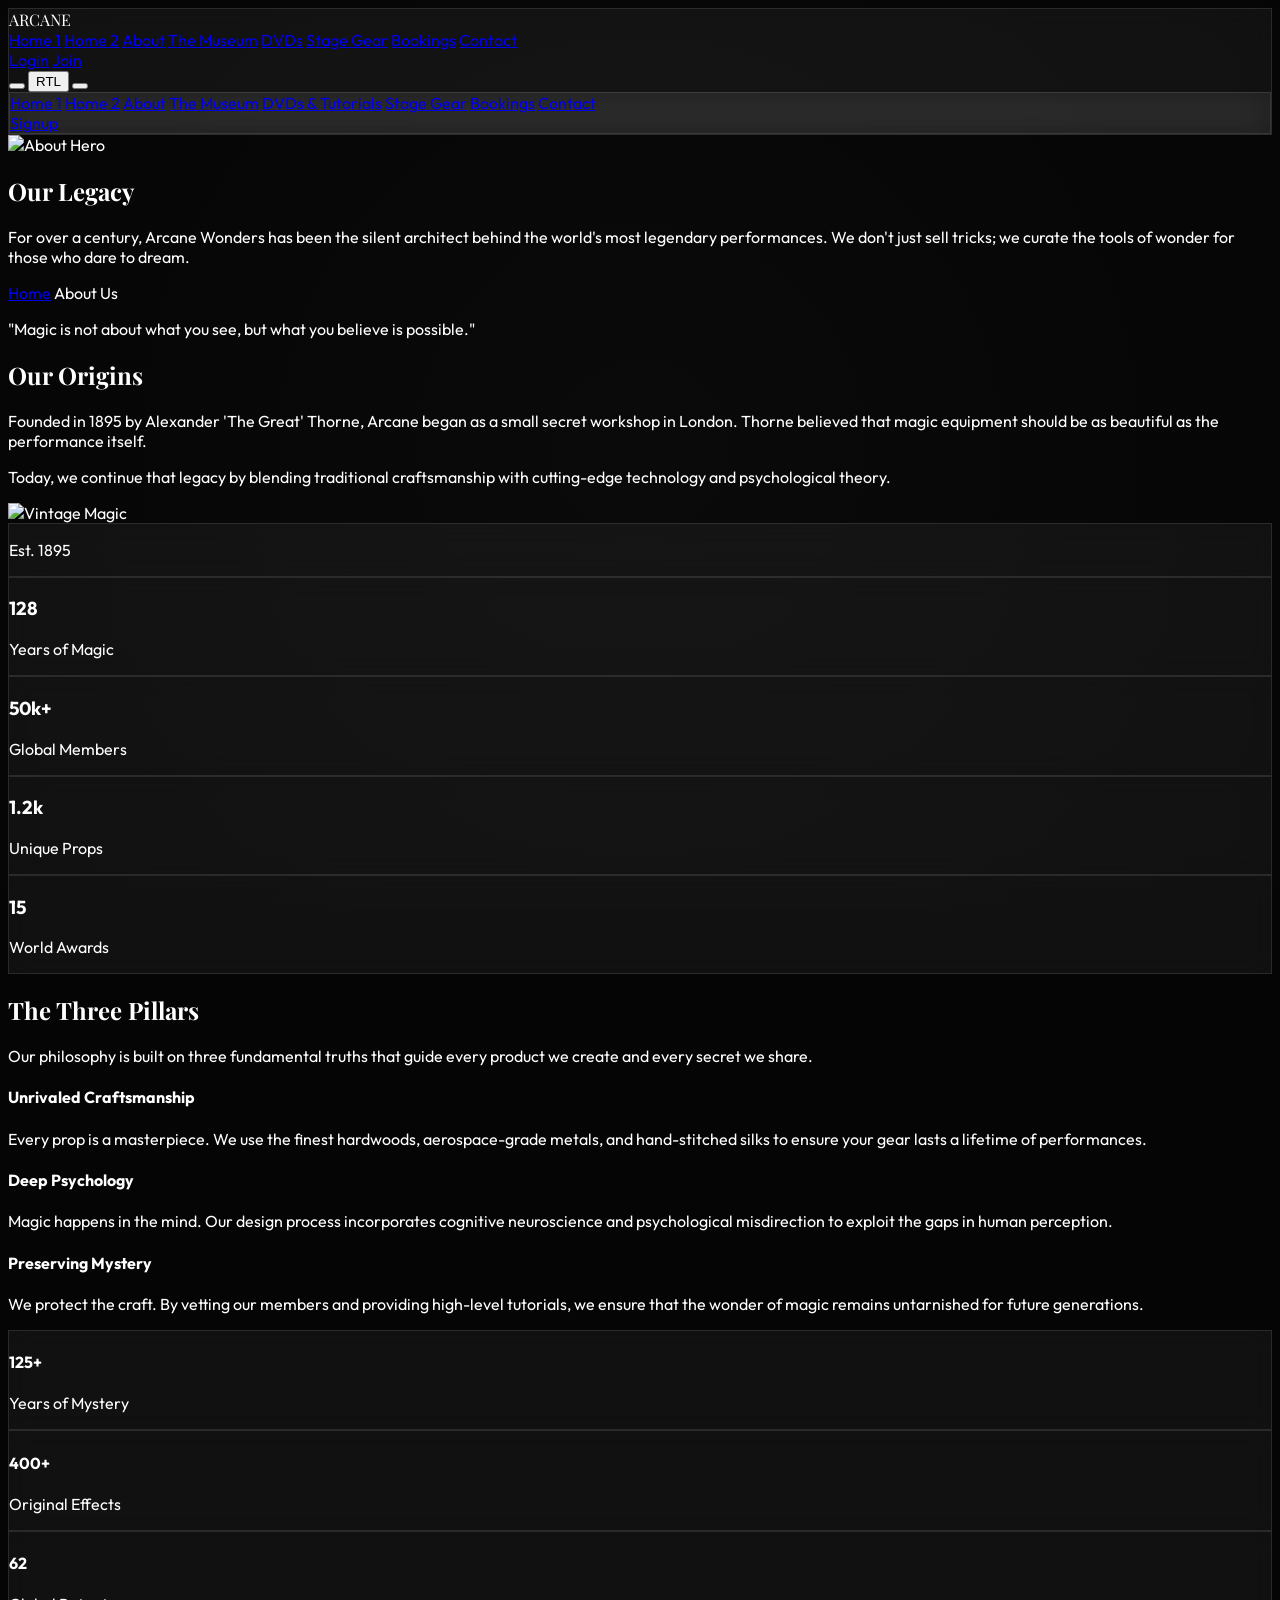
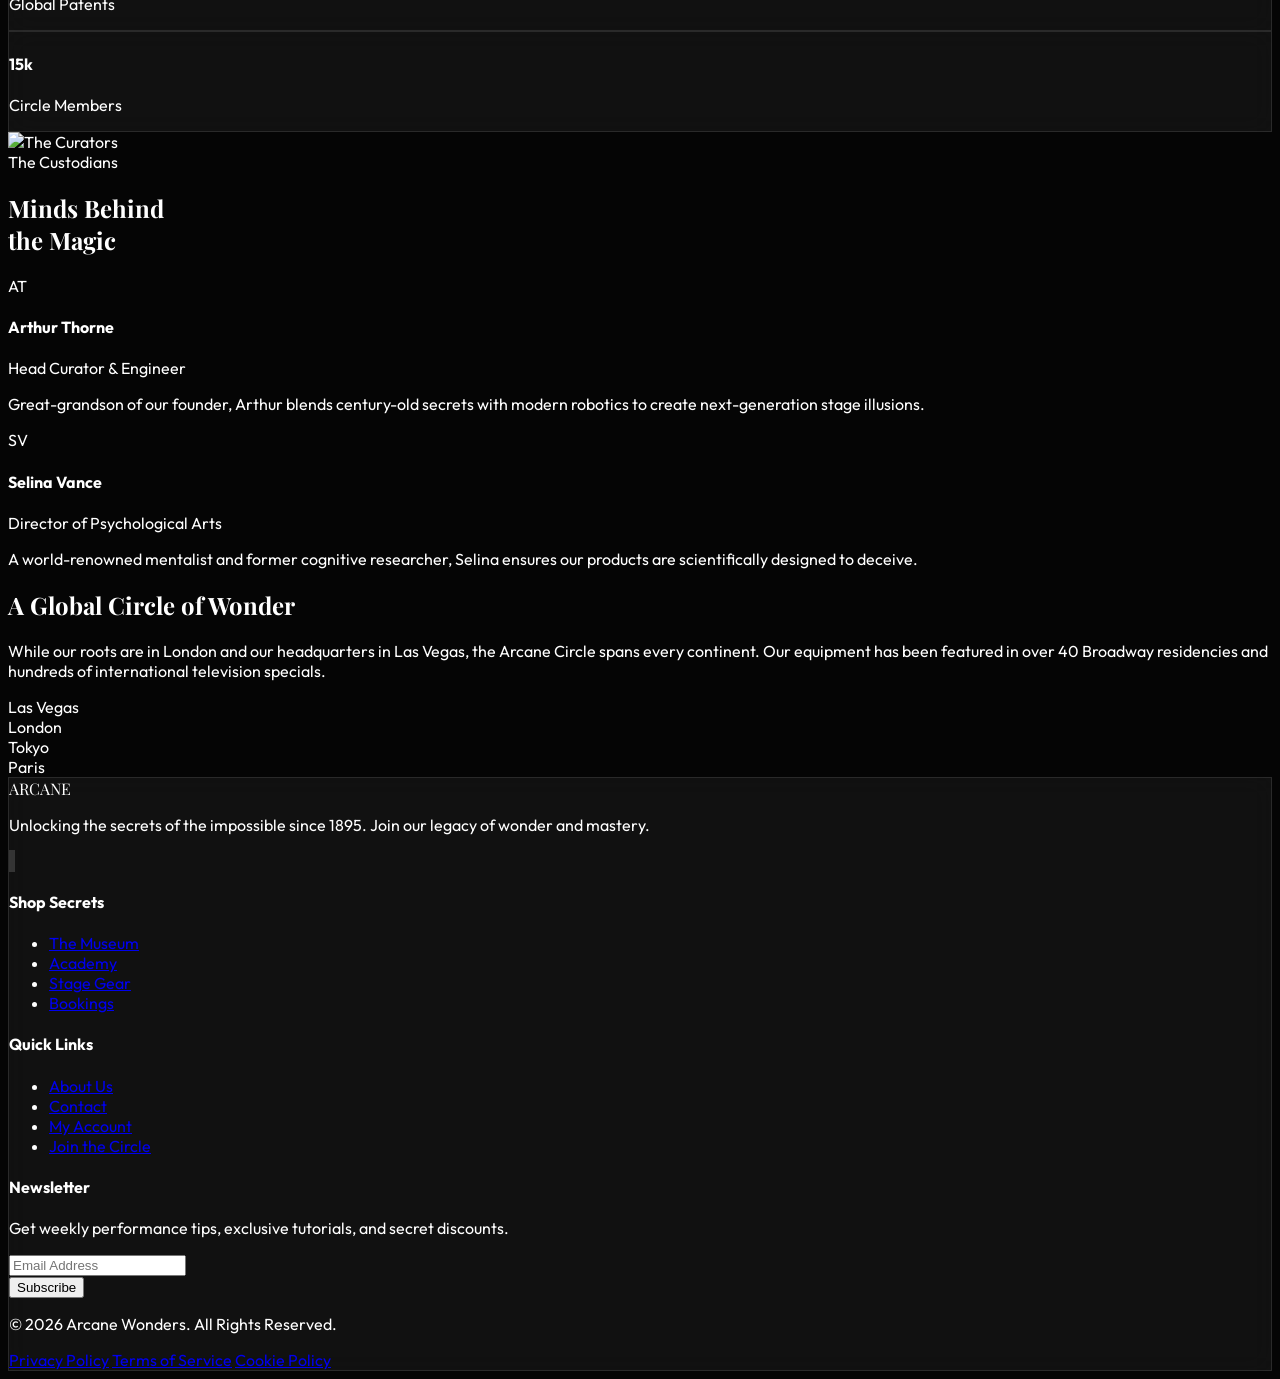
==== about.html @ d1f5a524 "first commit" ====
<!DOCTYPE html>
<html lang="en" dir="ltr" data-theme="dark">

<head>
    <meta charset="UTF-8">
    <meta name="viewport" content="width=device-width, initial-scale=1.0">
    <title>About | Arcane</title>
    <script src="https://cdn.tailwindcss.com"></script>
    <script>
        tailwind.config = {
            darkMode: 'class',
            theme: {
                extend: {
                    colors: {
                        neonPurple: '#bc13fe',
                        electricBlue: '#00d2ff',
                        mysticPink: '#f626af',
                        gold: '#ffd700',
                        deepBlack: '#050505',
                    }
                }
            }
        }
    </script>
    <link href="https://cdn.jsdelivr.net/npm/remixicon@3.5.0/fonts/remixicon.css" rel="stylesheet">
    <link rel="stylesheet" href="assets/css/style.css">
    <link rel="icon" type="image/png" href="favicon.png">
</head>

<body class="bg-deepBlack">
    <div class="magic-bg"></div>

    <!-- Navbar -->
    <nav class="fixed top-0 w-full z-[100] glass border-b border-white/10">
        <div class="max-w-7xl mx-auto px-4 sm:px-6 lg:px-8">
            <div class="flex justify-between h-20 items-center">
                <!-- Logo -->
                <div class="flex-shrink-0 flex items-center gap-2">
                    <i class="ri-magic-line text-3xl text-neonPurple neon-text-purple"></i>
                    <span
                        class="text-2xl font-magic font-bold tracking-wider bg-gradient-to-r from-neonPurple to-electricBlue bg-clip-text text-transparent">ARCANE</span>
                </div>

                <!-- Desktop Menu -->
                <div class="hidden lg:flex items-center space-x-6">
                    <a href="index.html" class="text-sm font-medium hover:text-neonPurple transition-colors">Home 1</a>
                    <a href="home2.html" class="text-sm font-medium hover:text-neonPurple transition-colors">Home 2</a>
                    <a href="about.html" class="text-sm font-medium text-neonPurple transition-colors">About</a>
                    <a href="museum.html" class="text-sm font-medium hover:text-neonPurple transition-colors">The
                        Museum</a>
                    <a href="dvds.html" class="text-sm font-medium hover:text-neonPurple transition-colors">DVDs</a>
                    <a href="stage-supplies.html"
                        class="text-sm font-medium hover:text-neonPurple transition-colors">Stage Gear</a>
                    <a href="booking.html"
                        class="text-sm font-medium hover:text-neonPurple transition-colors ">Bookings</a>
                    <a href="contact.html"
                        class="text-sm font-medium hover:text-neonPurple transition-colors">Contact</a>
                </div>

                <!-- Utilities -->
                <div class="flex items-center gap-3">
                    <div class="hidden sm:flex items-center gap-3 mr-2">
                        <a href="login.html"
                            class="text-sm font-medium hover:text-neonPurple transition-colors">Login</a>
                        <a href="signup.html"
                            class="px-4 py-2 bg-white/5 border border-white/10 rounded-lg text-sm font-bold hover:bg-neonPurple/20 hover:border-neonPurple transition-all">Join</a>
                    </div>
                    <button id="theme-toggle" class="p-2 hover:bg-white/10 rounded-full transition-all"
                        title="Toggle Theme">
                        <i class="ri-sun-line text-xl"></i>
                    </button>
                    <button id="rtl-toggle"
                        class="px-3 py-1 border border-white/20 rounded-lg text-xs font-bold hover:border-neonPurple transition-all"
                        title="Switch Direction">
                        RTL
                    </button>
                    <button id="menu-btn" class="lg:hidden p-2 hover:bg-white/10 rounded-full">
                        <i class="ri-menu-line text-2xl"></i>
                    </button>
                </div>
            </div>
        </div>

        <!-- Mobile Menu -->
        <div id="mobile-menu"
            class="hidden lg:hidden flex-col glass border-t border-white/10 p-6 space-y-4 absolute w-full top-20 animate-fade-in bg-deepBlack/95 backdrop-blur-xl">
            <a href="index.html"
                class="text-lg font-medium hover:text-neonPurple transition-colors border-b border-white/5 pb-2">Home
                1</a>
            <a href="home2.html"
                class="text-lg font-medium hover:text-neonPurple transition-colors border-b border-white/5 pb-2">Home
                2</a>
            <a href="about.html" class="text-lg font-medium text-neonPurple border-b border-white/5 pb-2">About</a>
            <a href="museum.html"
                class="text-lg font-medium hover:text-neonPurple transition-colors border-b border-white/5 pb-2">The
                Museum</a>
            <a href="dvds.html"
                class="text-lg font-medium hover:text-neonPurple transition-colors border-b border-white/5 pb-2">DVDs &
                Tutorials</a>
            <a href="stage-supplies.html"
                class="text-lg font-medium hover:text-neonPurple transition-colors border-b border-white/5 pb-2">Stage
                Gear</a>
            <a href="booking.html" class="text-lg font-medium text-gold border-b border-white/5 pb-2">Bookings</a>
            <a href="contact.html"
                class="text-lg font-medium hover:text-neonPurple transition-colors border-b border-white/5 pb-2">Contact</a>
            <div class="pt-4">
                <a href="signup.html" class="block w-full py-3 text-center bg-neonPurple rounded-xl font-bold text-sm">Signup</a>
            </div>
        </div>
    </nav>

    <!-- Banner Hero -->
    <section class="relative h-[40vh] min-h-[300px] flex items-center overflow-hidden mt-20">
        <div class="absolute inset-0 z-0">
            <img src="https://images.unsplash.com/photo-1543857182-68106299b6b2?auto=format&fit=crop&q=80&w=2000"
                class="w-full h-full object-cover" alt="About Hero">
            <div class="absolute inset-0 bg-deepBlack/60 backdrop-blur-[2px]"></div>
            <div class="absolute inset-0 bg-gradient-to-t from-deepBlack via-transparent to-transparent"></div>
        </div>
        <div class="max-w-7xl mx-auto px-4 w-full relative z-10 text-center">
            <div class="reveal">

                <h1 class="text-5xl md:text-8xl font-magic font-bold mb-8">Our <span
                        class="text-neonPurple italic">Legacy</span></h1>
                <p class="text-xl text-white/50 max-w-2xl mx-auto leading-relaxed mb-10">
                    For over a century, Arcane Wonders has been the silent architect behind the world's most legendary
                    performances. We don't just sell tricks; we curate the tools of wonder for those who dare to dream.
                </p>
                <div
                    class="flex items-center justify-center gap-2 text-white/30 text-xs font-bold uppercase tracking-widest">
                    <a href="index.html" class="hover:text-neonPurple transition-colors">Home</a>
                    <i class="ri-arrow-right-s-line"></i>
                    <span class="text-white/60">About Us</span>
                </div>
            </div>
        </div>
    </section>

    <section class="py-24 px-4">
        <div class="max-w-5xl mx-auto">
            <div class="text-center mb-20 reveal">
                <p class="text-xl text-white/60 leading-relaxed italic">"Magic is not about what you see, but what you
                    believe is possible."</p>
            </div>

            <div class="grid md:grid-cols-2 gap-16 items-center mb-32">
                <div>
                    <h2 class="text-2xl font-magic font-bold mb-6">Our Origins</h2>
                    <p class="text-white/60 mb-6 leading-relaxed">Founded in 1895 by Alexander 'The Great' Thorne,
                        Arcane began as a small secret workshop in London. Thorne believed that magic equipment should
                        be as beautiful as the performance itself.</p>
                    <p class="text-white/60 leading-relaxed">Today, we continue that legacy by blending traditional
                        craftsmanship with cutting-edge technology and psychological theory.</p>
                </div>
                <div class="relative">
                    <img src="https://images.pexels.com/photos/5916129/pexels-photo-5916129.jpeg"
                        class="rounded-3xl border border-white/10 grayscale hover:grayscale-0 transition-all duration-700"
                        alt="Vintage Magic">
                    <div class="absolute -bottom-6 -right-6 glass p-4 rounded-xl border border-gold/30">
                        <p class="text-xs font-bold text-gold uppercase tracking-widest">Est. 1895</p>
                    </div>
                </div>
            </div>

            <!-- Stats -->
            <div class="grid grid-cols-2 md:grid-cols-4 gap-8">
                <div class="glass p-8 rounded-3xl text-center border border-white/10">
                    <h3 class="text-4xl font-bold text-neonPurple mb-2">128</h3>
                    <p class="text-xs text-white/50 uppercase font-bold tracking-widest">Years of Magic</p>
                </div>
                <div class="glass p-8 rounded-3xl text-center border border-white/10">
                    <h3 class="text-4xl font-bold text-electricBlue mb-2">50k+</h3>
                    <p class="text-xs text-white/50 uppercase font-bold tracking-widest">Global Members</p>
                </div>
                <div class="glass p-8 rounded-3xl text-center border border-white/10">
                    <h3 class="text-4xl font-bold text-mysticPink mb-2">1.2k</h3>
                    <p class="text-xs text-white/50 uppercase font-bold tracking-widest">Unique Props</p>
                </div>
                <div class="glass p-8 rounded-3xl text-center border border-white/10">
                    <h3 class="text-4xl font-bold text-gold mb-2">15</h3>
                    <p class="text-xs text-white/50 uppercase font-bold tracking-widest">World Awards</p>
                </div>
            </div>
        </div>
    </section>

    <!-- Footer -->
    <!-- The Pillars of Arcane -->
    <div class="mt-40 mb-40 reveal">
        <div class="text-center mb-20">
            <h2 class="text-3xl md:text-5xl font-magic font-bold mb-6">The Three <span
                    class="text-gold italic">Pillars</span></h2>
            <p class="text-white/40 max-w-2xl mx-auto">Our philosophy is built on three fundamental truths that guide
                every product we create and every secret we share.</p>
        </div>
        <div class="grid md:grid-cols-3 gap-12">
            <div class="text-center group">
                <div
                    class="w-20 h-20 bg-neonPurple/10 rounded-full flex items-center justify-center mx-auto mb-8 border border-neonPurple/20 group-hover:scale-110 transition-transform">
                    <i class="ri-hammer-line text-4xl text-neonPurple"></i>
                </div>
                <h4 class="text-xl font-bold mb-4">Unrivaled Craftsmanship</h4>
                <p class="text-sm text-white/50 leading-relaxed">Every prop is a masterpiece. We use the finest
                    hardwoods, aerospace-grade metals, and hand-stitched silks to ensure your gear lasts a lifetime of
                    performances.</p>
            </div>
            <div class="text-center group">
                <div
                    class="w-20 h-20 bg-electricBlue/10 rounded-full flex items-center justify-center mx-auto mb-8 border border-electricBlue/20 group-hover:scale-110 transition-transform">
                    <i class="ri-brain-line text-4xl text-electricBlue"></i>
                </div>
                <h4 class="text-xl font-bold mb-4">Deep Psychology</h4>
                <p class="text-sm text-white/50 leading-relaxed">Magic happens in the mind. Our design process
                    incorporates cognitive neuroscience and psychological misdirection to exploit the gaps in human
                    perception.</p>
            </div>
            <div class="text-center group">
                <div
                    class="w-20 h-20 bg-mysticPink/10 rounded-full flex items-center justify-center mx-auto mb-8 border border-mysticPink/20 group-hover:scale-110 transition-transform">
                    <i class="ri-eye-off-line text-4xl text-mysticPink"></i>
                </div>
                <h4 class="text-xl font-bold mb-4">Preserving Mystery</h4>
                <p class="text-sm text-white/50 leading-relaxed">We protect the craft. By vetting our members and providing high-level tutorials, we ensure that the wonder of magic remains untarnished for future generations.</p>
            </div>
        </div>
    </div>
    <div class="grid grid-cols-2 md:grid-cols-4 gap-8 mb-40">
                <div class="glass p-10 rounded-[2.5rem] text-center border border-white/10 hover:border-neonPurple/30 transition-all reveal">
                    <h4 class="text-4xl font-bold text-neonPurple mb-2 italic">125+</h4>
                    <p class="text-xs text-white/30 uppercase font-bold tracking-widest">Years of Mystery</p>
                </div>
                <div class="glass p-10 rounded-[2.5rem] text-center border border-white/10 hover:border-electricBlue/30 transition-all reveal delay-100">
                    <h4 class="text-4xl font-bold text-electricBlue mb-2 italic">400+</h4>
                    <p class="text-xs text-white/30 uppercase font-bold tracking-widest">Original Effects</p>
                </div>
                <div class="glass p-10 rounded-[2.5rem] text-center border border-white/10 hover:border-mysticPink/30 transition-all reveal delay-200">
                    <h4 class="text-4xl font-bold text-mysticPink mb-2 italic">62</h4>
                    <p class="text-xs text-white/30 uppercase font-bold tracking-widest">Global Patents</p>
                </div>
                <div class="glass p-10 rounded-[2.5rem] text-center border border-white/10 hover:border-gold/30 transition-all reveal delay-300">
                    <h4 class="text-4xl font-bold text-gold mb-2 italic">15k</h4>
                    <p class="text-xs text-white/30 uppercase font-bold tracking-widest">Circle Members</p>
                </div>
            </div>

            <!-- Meet the Curators -->
            <div class="mb-40 reveal">
                <div class="grid lg:grid-cols-2 gap-24 items-center">
                    <div class="relative group p-6 lg:p-12">
                        <div class="absolute -inset-4 bg-gradient-to-br from-neonPurple/20 to-electricBlue/20 rounded-[5rem] blur-[80px] opacity-50 group-hover:opacity-100 transition-opacity"></div>
                        <img src="https://images.pexels.com/photos/12962941/pexels-photo-12962941.jpeg" class="rounded-[4rem] border border-white/10 relative z-10 shadow-2xl hover:scale-[1.02] transition-transform duration-700 w-full max-w-lg mx-auto" alt="The Curators">
                    </div>

            <div class="space-y-12">
                <div>
                    <span class="text-gold font-bold tracking-[0.3em] uppercase text-xs mb-6 block">The
                        Custodians</span>
                    <h2 class="text-4xl md:text-6xl font-magic font-bold mb-10 leading-tight">Minds Behind <br><span
                            class="text-neonPurple italic">the Magic</span></h2>
                </div>

                <div class="space-y-10">
                    <div class="flex gap-8 items-start group/item">
                        <div
                            class="w-16 h-16 rounded-2xl bg-white/5 flex items-center justify-center font-bold text-xl border border-white/10 text-neonPurple group-hover/item:bg-neonPurple/20 transition-all">
                            AT</div>
                        <div class="pt-1">
                            <h4 class="text-2xl font-bold mb-2">Arthur Thorne</h4>
                            <p class="text-xs text-white/30 uppercase font-bold tracking-widest mb-4">Head Curator &
                                Engineer</p>
                            <p class="text-white/50 leading-relaxed">Great-grandson of our founder, Arthur blends
                                century-old secrets with modern robotics to create next-generation stage illusions.</p>
                        </div>
                    </div>

                    <div class="flex gap-8 items-start group/item">
                        <div
                            class="w-16 h-16 rounded-2xl bg-white/5 flex items-center justify-center font-bold text-xl border border-white/10 text-electricBlue group-hover/item:bg-electricBlue/20 transition-all">
                            SV</div>
                        <div class="pt-1">
                            <h4 class="text-2xl font-bold mb-2">Selina Vance</h4>
                            <p class="text-xs text-white/30 uppercase font-bold tracking-widest mb-4">Director of
                                Psychological Arts</p>
                            <p class="text-white/50 leading-relaxed">A world-renowned mentalist and former cognitive
                                researcher, Selina ensures our products are scientifically designed to deceive.</p>
                        </div>
                    </div>
                </div>
            </div>
        </div>
    </div>

    <!-- Global Reach -->
    <div
        class="bg-gradient-to-r from-deepBlack via-white/[0.03] to-deepBlack py-20 px-12 rounded-[4rem] border border-white/5 reveal mb-20 text-center">
        <i class="ri-earth-line text-6xl text-gold/20 mb-8 block"></i>
        <h2 class="text-3xl md:text-5xl font-magic font-bold mb-8">A <span class="text-electricBlue">Global</span>
            Circle of Wonder</h2>
        <p class="text-lg text-white/50 max-w-3xl mx-auto leading-relaxed mb-12">
            While our roots are in London and our headquarters in Las Vegas, the Arcane Circle spans every continent.
            Our equipment has been featured in over 40 Broadway residencies and hundreds of international television
            specials.
        </p>
        <div
            class="flex justify-center flex-wrap gap-12 text-white/30 font-bold uppercase tracking-[0.2em] text-[10px]">
            <div class="flex items-center gap-3"><i class="ri-map-pin-2-fill text-neonPurple"></i> Las Vegas</div>
            <div class="flex items-center gap-3"><i class="ri-map-pin-2-fill text-neonPurple"></i> London</div>
            <div class="flex items-center gap-3"><i class="ri-map-pin-2-fill text-neonPurple"></i> Tokyo</div>
            <div class="flex items-center gap-3"><i class="ri-map-pin-2-fill text-neonPurple"></i> Paris</div>
        </div>
    </div>
    </div>
    </section>

    <!-- Footer -->
    <footer class="py-24 glass border-t border-white/10 relative overflow-hidden mt-20">
        <!-- Decoration -->
        <div
            class="absolute top-0 left-1/2 -translate-x-1/2 w-full h-px bg-gradient-to-r from-transparent via-neonPurple/50 to-transparent">
        </div>
        <div class="absolute top-0 right-0 w-96 h-96 bg-neonPurple/5 blur-[100px]"></div>

        <div class="max-w-7xl mx-auto px-4 grid grid-cols-1 md:grid-cols-2 lg:grid-cols-4 gap-12 relative z-10">
            <div class="lg:col-span-1">
                <div class="flex items-center gap-2 mb-6">
                    <i class="ri-magic-line text-3xl text-neonPurple neon-text-purple"></i>
                    <span
                        class="text-2xl font-magic font-bold tracking-wider bg-gradient-to-r from-neonPurple to-electricBlue bg-clip-text text-transparent">ARCANE</span>
                </div>
                <p class="text-white/50 max-w-sm mb-8 leading-relaxed">
                    Unlocking the secrets of the impossible since 1895. Join our legacy of wonder and mastery.
                </p>
                <div class="flex gap-4">
                    <a href="#"
                        class="w-10 h-10 glass rounded-full flex items-center justify-center hover:bg-neonPurple hover:scale-110 transition-all duration-300"
                        title="Instagram"><i class="ri-instagram-line text-xl"></i></a>
                    <a href="#"
                        class="w-10 h-10 glass rounded-full flex items-center justify-center hover:bg-neonPurple hover:scale-110 transition-all duration-300"
                        title="YouTube"><i class="ri-youtube-line text-xl"></i></a>
                    <a href="#"
                        class="w-10 h-10 glass rounded-full flex items-center justify-center hover:bg-neonPurple hover:scale-110 transition-all duration-300"
                        title="Facebook"><i class="ri-facebook-fill text-xl"></i></a>
                </div>
            </div>

            <div>
                <h4 class="text-gold font-bold mb-8 uppercase tracking-[0.2em] text-xs">Shop Secrets</h4>
                <ul class="space-y-4">
                    <li><a href="museum.html"
                            class="text-white/50 hover:text-white hover:translate-x-1 transition-all flex items-center gap-2"><i
                                class="ri-arrow-right-s-line text-neonPurple"></i> The Museum</a></li>
                    <li><a href="dvds.html"
                            class="text-white/50 hover:text-white hover:translate-x-1 transition-all flex items-center gap-2"><i
                                class="ri-arrow-right-s-line text-neonPurple"></i> Academy</a></li>
                    <li><a href="stage-supplies.html"
                            class="text-white/50 hover:text-white hover:translate-x-1 transition-all flex items-center gap-2"><i
                                class="ri-arrow-right-s-line text-neonPurple"></i> Stage Gear</a></li>
                    <li><a href="booking.html"
                            class="text-white/50 hover:text-white hover:translate-x-1 transition-all flex items-center gap-2"><i
                                class="ri-arrow-right-s-line text-neonPurple"></i> Bookings</a></li>
                </ul>
            </div>

            <div>
                <h4 class="text-gold font-bold mb-8 uppercase tracking-[0.2em] text-xs">Quick Links</h4>
                <ul class="space-y-4">
                    <li><a href="about.html"
                            class="text-white/50 hover:text-white hover:translate-x-1 transition-all flex items-center gap-2"><i
                                class="ri-arrow-right-s-line text-neonPurple"></i> About Us</a></li>
                    <li><a href="contact.html"
                            class="text-white/50 hover:text-white hover:translate-x-1 transition-all flex items-center gap-2"><i
                                class="ri-arrow-right-s-line text-neonPurple"></i> Contact</a></li>
                    <li><a href="login.html"
                            class="text-white/50 hover:text-white hover:translate-x-1 transition-all flex items-center gap-2"><i
                                class="ri-arrow-right-s-line text-neonPurple"></i> My Account</a></li>
                    <li><a href="signup.html"
                            class="text-white/50 hover:text-white hover:translate-x-1 transition-all flex items-center gap-2"><i
                                class="ri-arrow-right-s-line text-neonPurple"></i> Join the Circle</a></li>
                </ul>
            </div>

            <div>
                <h4 class="text-gold font-bold mb-8 uppercase tracking-[0.2em] text-xs">Newsletter</h4>
                <p class="text-sm text-white/50 mb-6 leading-relaxed">Get weekly performance tips, exclusive tutorials,
                    and secret discounts.</p>
                <form class="space-y-4">
                    <div class="relative">
                        <i class="ri-mail-line absolute left-4 top-1/2 -translate-y-1/2 text-white/30"></i>
                        <input type="email" placeholder="Email Address"
                            class="w-full bg-white/5 border border-white/10 rounded-2xl pl-12 pr-4 py-4 focus:outline-none focus:border-neonPurple transition-all text-sm">
                    </div>
                    <button
                        class="w-full py-4 bg-neonPurple rounded-2xl font-bold hover:shadow-[0_0_30px_#bc13fe] hover:scale-[1.02] active:scale-[0.98] transition-all">Subscribe</button>
                </form>
            </div>
        </div>

        <div
            class="max-w-7xl mx-auto px-4 mt-24 pt-8 border-t border-white/5 flex flex-col md:flex-row justify-between items-center gap-6 text-white/30 text-[10px] uppercase tracking-widest font-bold">
            <p>© 2026 Arcane Wonders. All Rights Reserved.</p>
            <div class="flex gap-8">
                <a href="#" class="hover:text-white transition-colors">Privacy Policy</a>
                <a href="#" class="hover:text-white transition-colors">Terms of Service</a>
                <a href="#" class="hover:text-white transition-colors">Cookie Policy</a>
            </div>
        </div>
    </footer>

    <script src="assets/js/main.js"></script>
</body>

</html>
---- assets/css/style.css ----
@import url('https://fonts.googleapis.com/css2?family=Outfit:wght@300;400;500;600;700&family=Playfair+Display:ital,wght@0,400;0,700;1,400&display=swap');

:root {
    --neon-purple: #bc13fe;
    --electric-blue: #00d2ff;
    --mystic-pink: #f626af;
    --gold: #ffd700;
    --deep-black: #050505;
    --glass-bg: rgba(255, 255, 255, 0.05);
    --glass-border: rgba(255, 255, 255, 0.1);
}

[data-theme="light"] {
    --deep-black: #f8f9fa;
    --glass-bg: rgba(0, 0, 0, 0.05);
    --glass-border: rgba(0, 0, 0, 0.1);
    color: #1a1a1a;
}

body {
    font-family: 'Outfit', sans-serif;
    background-color: var(--deep-black);
    color: white;
    overflow-x: hidden;
    transition: background-color 0.5s ease, color 0.5s ease;
}

[data-theme="light"] body {
    color: #1a1a1a;
}

.font-magic {
    font-family: 'Playfair Display', serif;
}

/* Glassmorphism */
.glass {
    background: var(--glass-bg);
    backdrop-filter: blur(12px);
    -webkit-backdrop-filter: blur(12px);
    border: 1px solid var(--glass-border);
}

.glass-card {
    background: rgba(255, 255, 255, 0.03);
    backdrop-filter: blur(8px);
    border: 1px solid rgba(255, 255, 255, 0.1);
    transition: all 0.3s cubic-bezier(0.4, 0, 0.2, 1);
}

.glass-card:hover {
    background: rgba(255, 255, 255, 0.07);
    border-color: var(--neon-purple);
    box-shadow: 0 0 20px rgba(188, 19, 254, 0.3);
    transform: translateY(-5px);
}

/* Neon Glows */
.neon-text-purple { text-shadow: 0 0 10px var(--neon-purple), 0 0 20px var(--neon-purple); }
.neon-text-blue { text-shadow: 0 0 10px var(--electric-blue), 0 0 20px var(--electric-blue); }
.neon-border-purple { box-shadow: 0 0 15px var(--neon-purple); border-color: var(--neon-purple); }

.neon-btn {
    position: relative;
    overflow: hidden;
    transition: all 0.3s ease;
}

.neon-btn::before {
    content: '';
    position: absolute;
    top: 0; left: -100%;
    width: 100%; height: 100%;
    background: linear-gradient(90deg, transparent, rgba(255,255,255,0.2), transparent);
    transition: 0.5s;
}

.neon-btn:hover::before {
    left: 100%;
}

/* Animations */
@keyframes float {
    0% { transform: translateY(0px); }
    50% { transform: translateY(-10px); }
    100% { transform: translateY(0px); }
}

.animate-float {
    animation: float 3s ease-in-out infinite;
}

@keyframes pulse-glow {
    0%, 100% { opacity: 0.5; filter: blur(20px); }
    50% { opacity: 0.8; filter: blur(30px); }
}

.spotlight {
    position: absolute;
    width: 300px;
    height: 300px;
    background: radial-gradient(circle, var(--neon-purple) 0%, transparent 70%);
    border-radius: 50%;
    filter: blur(40px);
    pointer-events: none;
    z-index: 0;
    opacity: 0.4;
    animation: pulse-glow 4s infinite;
}

/* Particle Background Simulation */
.magic-bg {
    position: fixed;
    top: 0; left: 0;
    width: 100%; height: 100%;
    z-index: -1;
    background: radial-gradient(circle at 50% 50%, #0a0a0a 0%, #050505 100%);
}

[data-theme="light"] .magic-bg {
    background: radial-gradient(circle at 50% 50%, #ffffff 0%, #f0f0f0 100%);
}

/* Custom Scrollbar */
::-webkit-scrollbar { width: 8px; }
::-webkit-scrollbar-track { background: var(--deep-black); }
::-webkit-scrollbar-thumb {
    background: linear-gradient(var(--neon-purple), var(--electric-blue));
    border-radius: 10px;
}

/* RTL Support */
[dir="rtl"] {
    direction: rtl;
    text-align: right;
}

/* Mobile Adjustments */
@media (max-width: 768px) {
    .glass { backdrop-filter: blur(8px); }
}
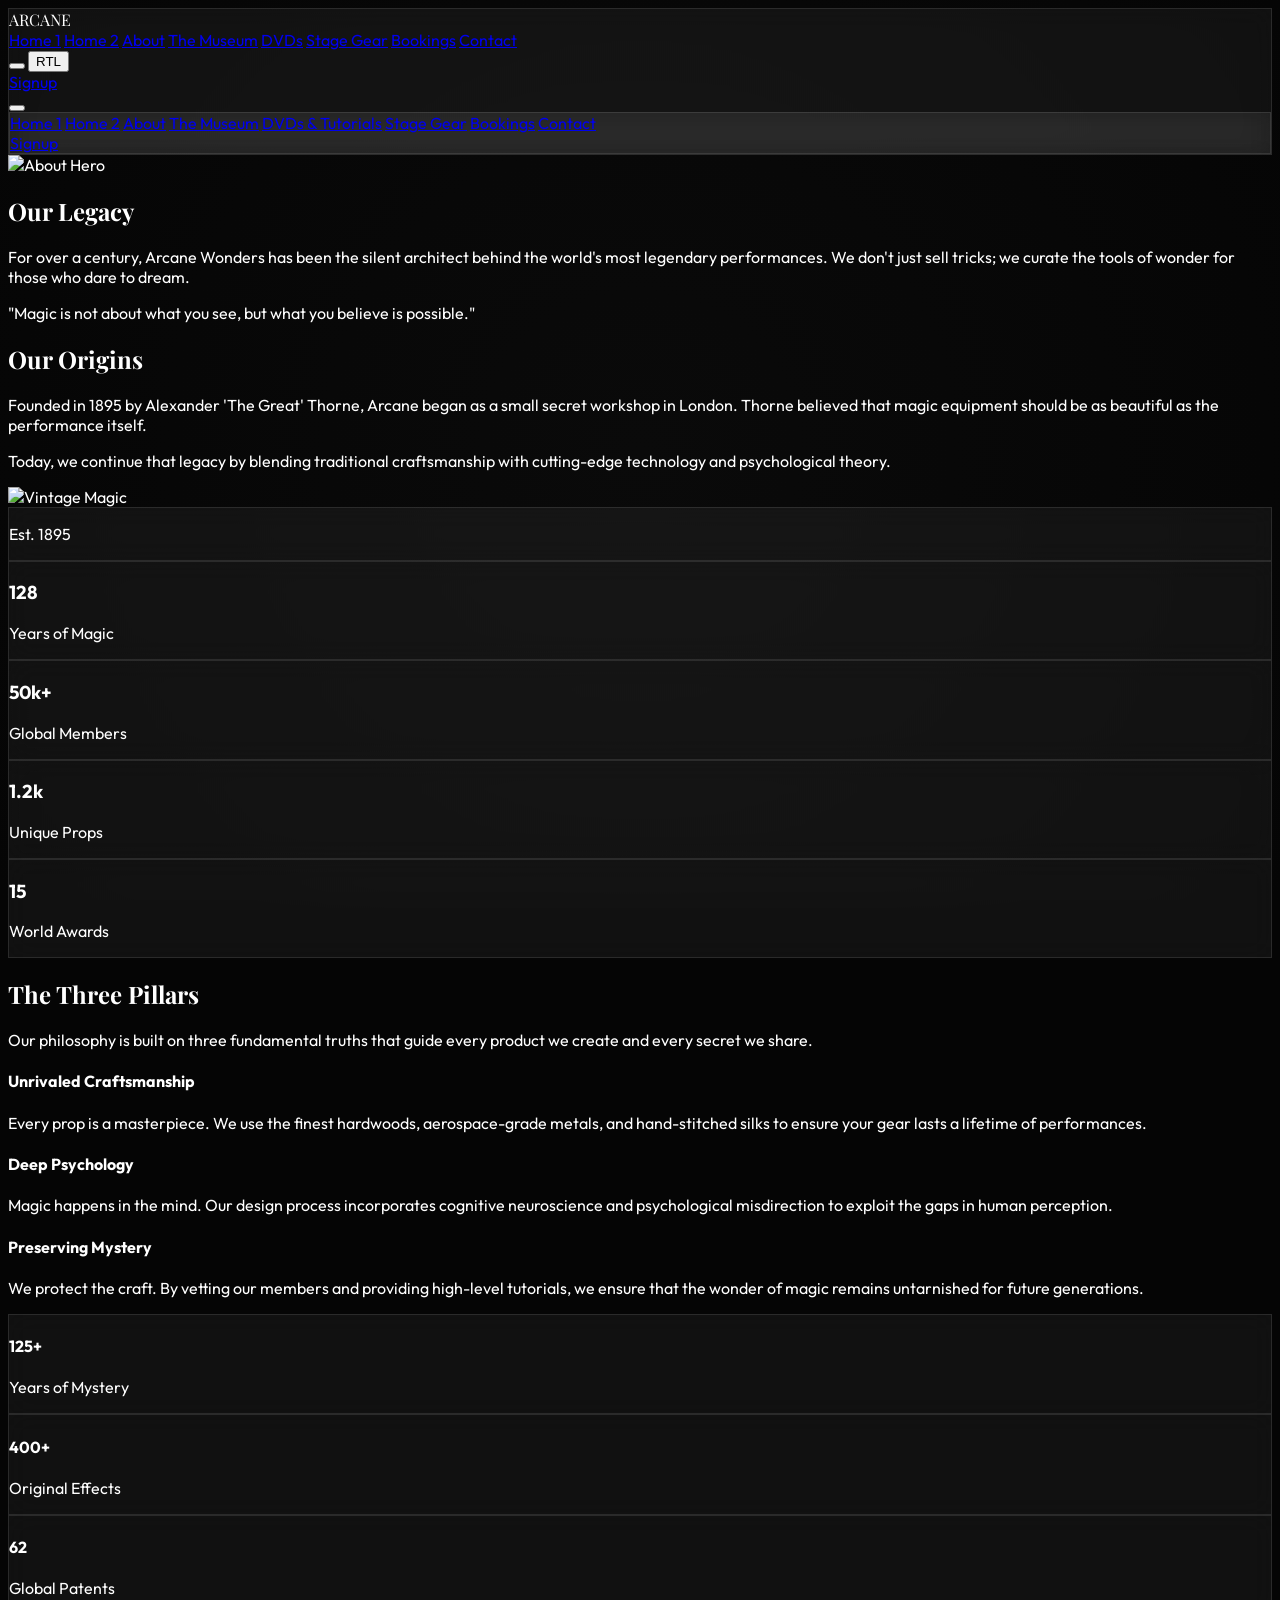
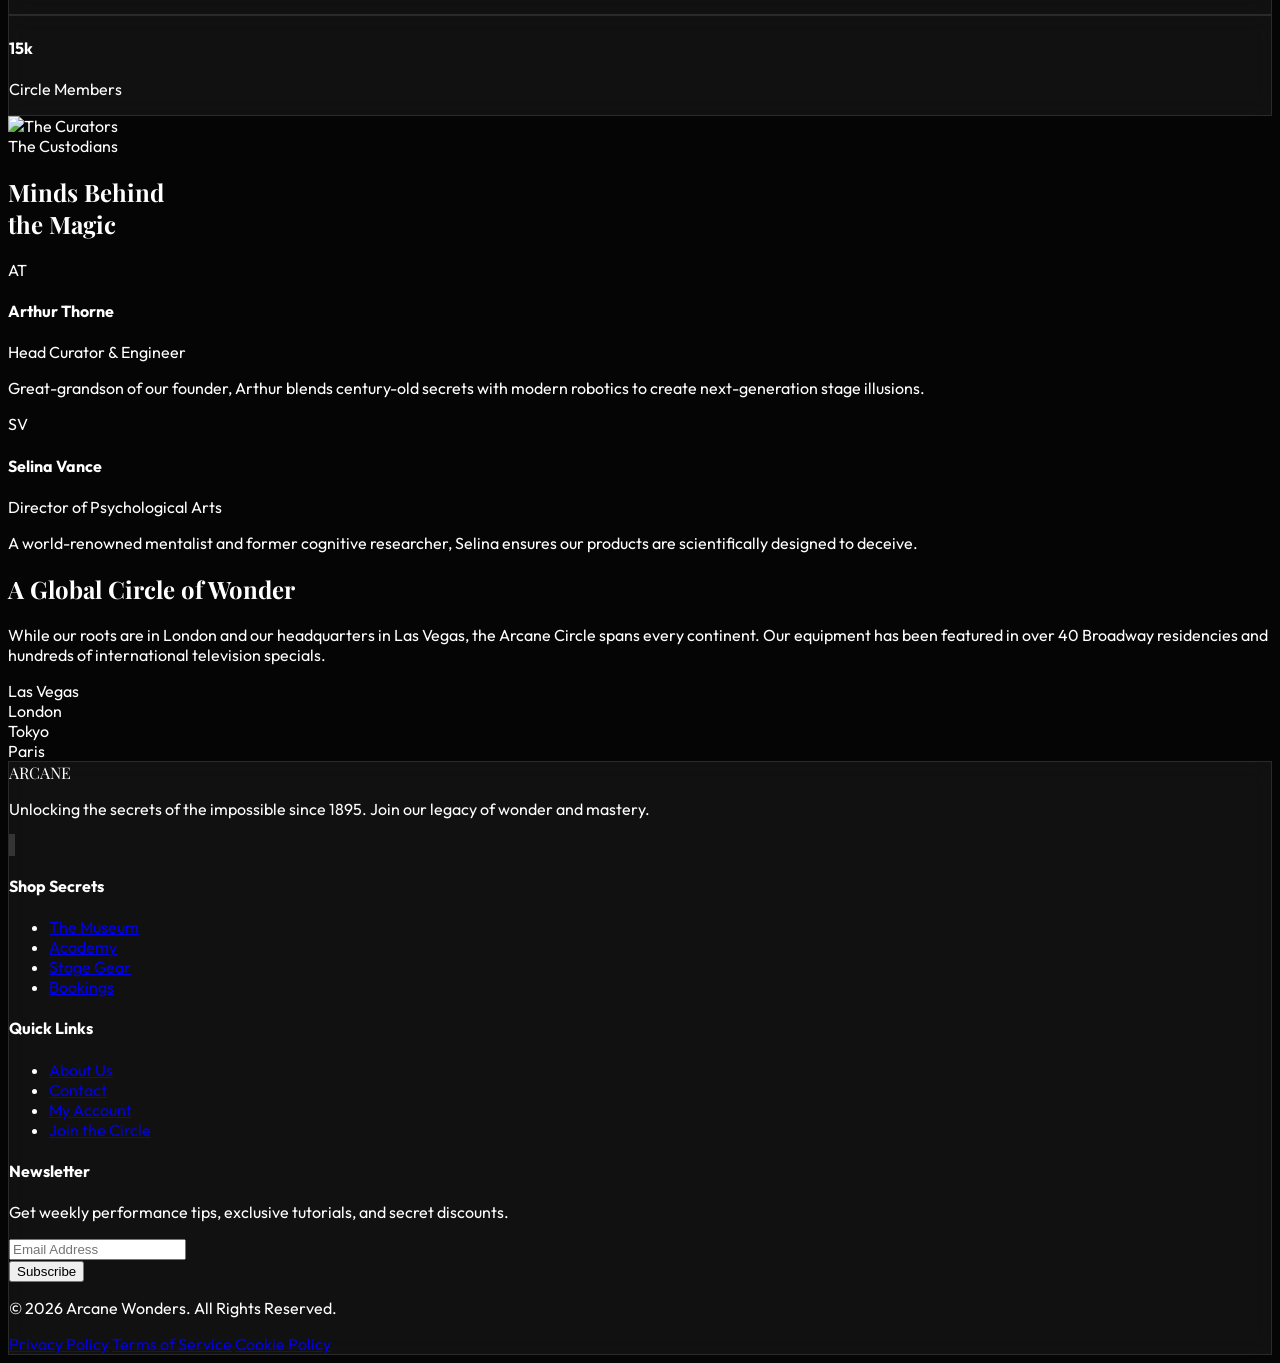
==== commit 56497279: "about" ====
--- a/about.html
+++ b/about.html
@@ -59,21 +59,19 @@
 
                 <!-- Utilities -->
                 <div class="flex items-center gap-3">
-                    <div class="hidden sm:flex items-center gap-3 mr-2">
-                        <a href="login.html"
-                            class="text-sm font-medium hover:text-neonPurple transition-colors">Login</a>
-                        <a href="signup.html"
-                            class="px-4 py-2 bg-white/5 border border-white/10 rounded-lg text-sm font-bold hover:bg-neonPurple/20 hover:border-neonPurple transition-all">Join</a>
-                    </div>
-                    <button id="theme-toggle" class="p-2 hover:bg-white/10 rounded-full transition-all"
+                    <button id="theme-toggle" class="w-10 h-10 flex items-center justify-center hover:bg-white/10 rounded-lg transition-all"
                         title="Toggle Theme">
                         <i class="ri-sun-line text-xl"></i>
                     </button>
                     <button id="rtl-toggle"
-                        class="px-3 py-1 border border-white/20 rounded-lg text-xs font-bold hover:border-neonPurple transition-all"
+                        class="w-10 h-10 flex items-center justify-center border border-white/20 rounded-lg text-xs font-bold hover:border-neonPurple transition-all"
                         title="Switch Direction">
                         RTL
                     </button>
+                    <div class="hidden sm:flex items-center gap-3 mr-2">
+                        <a href="signup.html"
+                            class="px-4 py-2 bg-white/5 border border-white/10 rounded-lg text-sm font-bold hover:bg-neonPurple/20 hover:border-neonPurple transition-all">Signup</a>
+                    </div>
                     <button id="menu-btn" class="lg:hidden p-2 hover:bg-white/10 rounded-full">
                         <i class="ri-menu-line text-2xl"></i>
                     </button>
@@ -126,12 +124,6 @@
                     For over a century, Arcane Wonders has been the silent architect behind the world's most legendary
                     performances. We don't just sell tricks; we curate the tools of wonder for those who dare to dream.
                 </p>
-                <div
-                    class="flex items-center justify-center gap-2 text-white/30 text-xs font-bold uppercase tracking-widest">
-                    <a href="index.html" class="hover:text-neonPurple transition-colors">Home</a>
-                    <i class="ri-arrow-right-s-line"></i>
-                    <span class="text-white/60">About Us</span>
-                </div>
             </div>
         </div>
     </section>
--- a/assets/css/style.css
+++ b/assets/css/style.css
@@ -139,3 +139,134 @@
 @media (max-width: 768px) {
     .glass { backdrop-filter: blur(8px); }
 }
+
+/* Light Mode Utility Overrides */
+[data-theme="light"] .text-white { color: #1a1a1a !important; }
+[data-theme="light"] .text-white\/10 { color: rgba(26, 26, 26, 0.1) !important; }
+[data-theme="light"] .text-white\/20 { color: rgba(26, 26, 26, 0.2) !important; }
+[data-theme="light"] .text-white\/30 { color: rgba(26, 26, 26, 0.3) !important; }
+[data-theme="light"] .text-white\/40 { color: rgba(26, 26, 26, 0.4) !important; }
+[data-theme="light"] .text-white\/50 { color: rgba(26, 26, 26, 0.5) !important; }
+[data-theme="light"] .text-white\/60 { color: rgba(26, 26, 26, 0.6) !important; }
+[data-theme="light"] .text-white\/70 { color: rgba(26, 26, 26, 0.7) !important; }
+[data-theme="light"] .text-white\/80 { color: rgba(26, 26, 26, 0.8) !important; }
+[data-theme="light"] .text-white\/90 { color: rgba(26, 26, 26, 0.9) !important; }
+
+[data-theme="light"] .border-white { border-color: #1a1a1a !important; }
+[data-theme="light"] .border-white\/5 { border-color: rgba(26, 26, 26, 0.05) !important; }
+[data-theme="light"] .border-white\/10 { border-color: rgba(26, 26, 26, 0.1) !important; }
+[data-theme="light"] .border-white\/20 { border-color: rgba(26, 26, 26, 0.2) !important; }
+[data-theme="light"] .border-white\/30 { border-color: rgba(26, 26, 26, 0.3) !important; }
+[data-theme="light"] .border-white\/40 { border-color: rgba(26, 26, 26, 0.4) !important; }
+[data-theme="light"] .border-white\/50 { border-color: rgba(26, 26, 26, 0.5) !important; }
+
+[data-theme="light"] .bg-white { background-color: #1a1a1a !important; }
+[data-theme="light"] .bg-white\/5 { background-color: rgba(26, 26, 26, 0.05) !important; }
+[data-theme="light"] .bg-white\/10 { background-color: rgba(26, 26, 26, 0.1) !important; }
+[data-theme="light"] .bg-white\/20 { background-color: rgba(26, 26, 26, 0.2) !important; }
+
+[data-theme="light"] .hover\:text-white:hover { color: #1a1a1a !important; }
+[data-theme="light"] .hover\:bg-white\/5:hover { background-color: rgba(26, 26, 26, 0.05) !important; }
+[data-theme="light"] .hover\:bg-white\/10:hover { background-color: rgba(26, 26, 26, 0.1) !important; }
+[data-theme="light"] .hover\:border-white\/20:hover { border-color: rgba(26, 26, 26, 0.2) !important; }
+
+/* Light Mode Gradients and Backgrounds for deepBlack */
+[data-theme="light"] .from-deepBlack {
+    --tw-gradient-from: #f8f9fa var(--tw-gradient-from-position) !important;
+    --tw-gradient-to: rgba(248, 249, 250, 0) var(--tw-gradient-to-position) !important;
+    --tw-gradient-stops: var(--tw-gradient-from), var(--tw-gradient-to) !important;
+}
+
+[data-theme="light"] .from-deepBlack\/80 {
+    --tw-gradient-from: rgba(248, 249, 250, 0.8) var(--tw-gradient-from-position) !important;
+    --tw-gradient-to: rgba(248, 249, 250, 0) var(--tw-gradient-to-position) !important;
+    --tw-gradient-stops: var(--tw-gradient-from), var(--tw-gradient-to) !important;
+}
+
+[data-theme="light"] .via-deepBlack\/40 {
+    --tw-gradient-to: rgba(248, 249, 250, 0) var(--tw-gradient-to-position) !important;
+    --tw-gradient-stops: var(--tw-gradient-from), rgba(248, 249, 250, 0.4) var(--tw-gradient-via-position), var(--tw-gradient-to) !important;
+}
+
+[data-theme="light"] .via-deepBlack\/60 {
+    --tw-gradient-to: rgba(248, 249, 250, 0) var(--tw-gradient-to-position) !important;
+    --tw-gradient-stops: var(--tw-gradient-from), rgba(248, 249, 250, 0.6) var(--tw-gradient-via-position), var(--tw-gradient-to) !important;
+}
+
+[data-theme="light"] .via-deepBlack\/80 {
+    --tw-gradient-to: rgba(248, 249, 250, 0) var(--tw-gradient-to-position) !important;
+    --tw-gradient-stops: var(--tw-gradient-from), rgba(248, 249, 250, 0.8) var(--tw-gradient-via-position), var(--tw-gradient-to) !important;
+}
+
+[data-theme="light"] .to-deepBlack {
+    --tw-gradient-to: #f8f9fa var(--tw-gradient-to-position) !important;
+}
+
+[data-theme="light"] .bg-deepBlack { background-color: #f8f9fa !important; }
+[data-theme="light"] .bg-deepBlack\/50 { background-color: rgba(248, 249, 250, 0.5) !important; }
+[data-theme="light"] .bg-deepBlack\/60 { background-color: rgba(248, 249, 250, 0.6) !important; }
+[data-theme="light"] .bg-deepBlack\/80 { background-color: rgba(248, 249, 250, 0.8) !important; }
+[data-theme="light"] .bg-deepBlack\/90 { background-color: rgba(248, 249, 250, 0.9) !important; }
+[data-theme="light"] .bg-deepBlack\/95 { background-color: rgba(248, 249, 250, 0.95) !important; }
+
+/* Keep Hero Section Image Overlays Dark and Text White in Light Mode */
+[data-theme="light"] section:first-of-type .from-deepBlack {
+    --tw-gradient-from: #050505 var(--tw-gradient-from-position) !important;
+    --tw-gradient-to: rgba(5, 5, 5, 0) var(--tw-gradient-to-position) !important;
+    --tw-gradient-stops: var(--tw-gradient-from), var(--tw-gradient-to) !important;
+}
+
+[data-theme="light"] section:first-of-type .from-deepBlack\/80 {
+    --tw-gradient-from: rgba(5, 5, 5, 0.8) var(--tw-gradient-from-position) !important;
+    --tw-gradient-to: rgba(5, 5, 5, 0) var(--tw-gradient-to-position) !important;
+    --tw-gradient-stops: var(--tw-gradient-from), var(--tw-gradient-to) !important;
+}
+
+[data-theme="light"] section:first-of-type .via-deepBlack\/40 {
+    --tw-gradient-to: rgba(5, 5, 5, 0) var(--tw-gradient-to-position) !important;
+    --tw-gradient-stops: var(--tw-gradient-from), rgba(5, 5, 5, 0.4) var(--tw-gradient-via-position), var(--tw-gradient-to) !important;
+}
+
+[data-theme="light"] section:first-of-type .via-deepBlack\/60 {
+    --tw-gradient-to: rgba(5, 5, 5, 0) var(--tw-gradient-to-position) !important;
+    --tw-gradient-stops: var(--tw-gradient-from), rgba(5, 5, 5, 0.6) var(--tw-gradient-via-position), var(--tw-gradient-to) !important;
+}
+
+[data-theme="light"] section:first-of-type .via-deepBlack\/80 {
+    --tw-gradient-to: rgba(5, 5, 5, 0) var(--tw-gradient-to-position) !important;
+    --tw-gradient-stops: var(--tw-gradient-from), rgba(5, 5, 5, 0.8) var(--tw-gradient-via-position), var(--tw-gradient-to) !important;
+}
+
+[data-theme="light"] section:first-of-type .to-deepBlack {
+    --tw-gradient-to: #050505 var(--tw-gradient-to-position) !important;
+}
+
+[data-theme="light"] section:first-of-type {
+    color: white !important;
+    --glass-bg: rgba(255, 255, 255, 0.05);
+    --glass-border: rgba(255, 255, 255, 0.1);
+}
+[data-theme="light"] section:first-of-type h1,
+[data-theme="light"] section:first-of-type h2,
+[data-theme="light"] section:first-of-type p {
+    color: white !important;
+}
+[data-theme="light"] section:first-of-type .text-white { color: white !important; }
+[data-theme="light"] section:first-of-type .text-white\/70 { color: rgba(255, 255, 255, 0.7) !important; }
+[data-theme="light"] section:first-of-type .text-white\/60 { color: rgba(255, 255, 255, 0.6) !important; }
+[data-theme="light"] section:first-of-type .text-white\/50 { color: rgba(255, 255, 255, 0.5) !important; }
+[data-theme="light"] section:first-of-type .text-white\/40 { color: rgba(255, 255, 255, 0.4) !important; }
+[data-theme="light"] section:first-of-type .text-white\/30 { color: rgba(255, 255, 255, 0.3) !important; }
+[data-theme="light"] section:first-of-type .text-white\/20 { color: rgba(255, 255, 255, 0.2) !important; }
+
+[data-theme="light"] section:first-of-type .border-white { border-color: white !important; }
+[data-theme="light"] section:first-of-type .border-white\/5 { border-color: rgba(255, 255, 255, 0.05) !important; }
+[data-theme="light"] section:first-of-type .border-white\/10 { border-color: rgba(255, 255, 255, 0.1) !important; }
+[data-theme="light"] section:first-of-type .border-white\/20 { border-color: rgba(255, 255, 255, 0.2) !important; }
+[data-theme="light"] section:first-of-type .border-white\/30 { border-color: rgba(255, 255, 255, 0.3) !important; }
+[data-theme="light"] section:first-of-type .border-white\/40 { border-color: rgba(255, 255, 255, 0.4) !important; }
+[data-theme="light"] section:first-of-type .border-white\/50 { border-color: rgba(255, 255, 255, 0.5) !important; }
+
+[data-theme="light"] section:first-of-type .bg-white\/5 { background-color: rgba(255, 255, 255, 0.05) !important; }
+[data-theme="light"] section:first-of-type .bg-white\/10 { background-color: rgba(255, 255, 255, 0.1) !important; }
+[data-theme="light"] section:first-of-type .bg-white\/20 { background-color: rgba(255, 255, 255, 0.2) !important; }
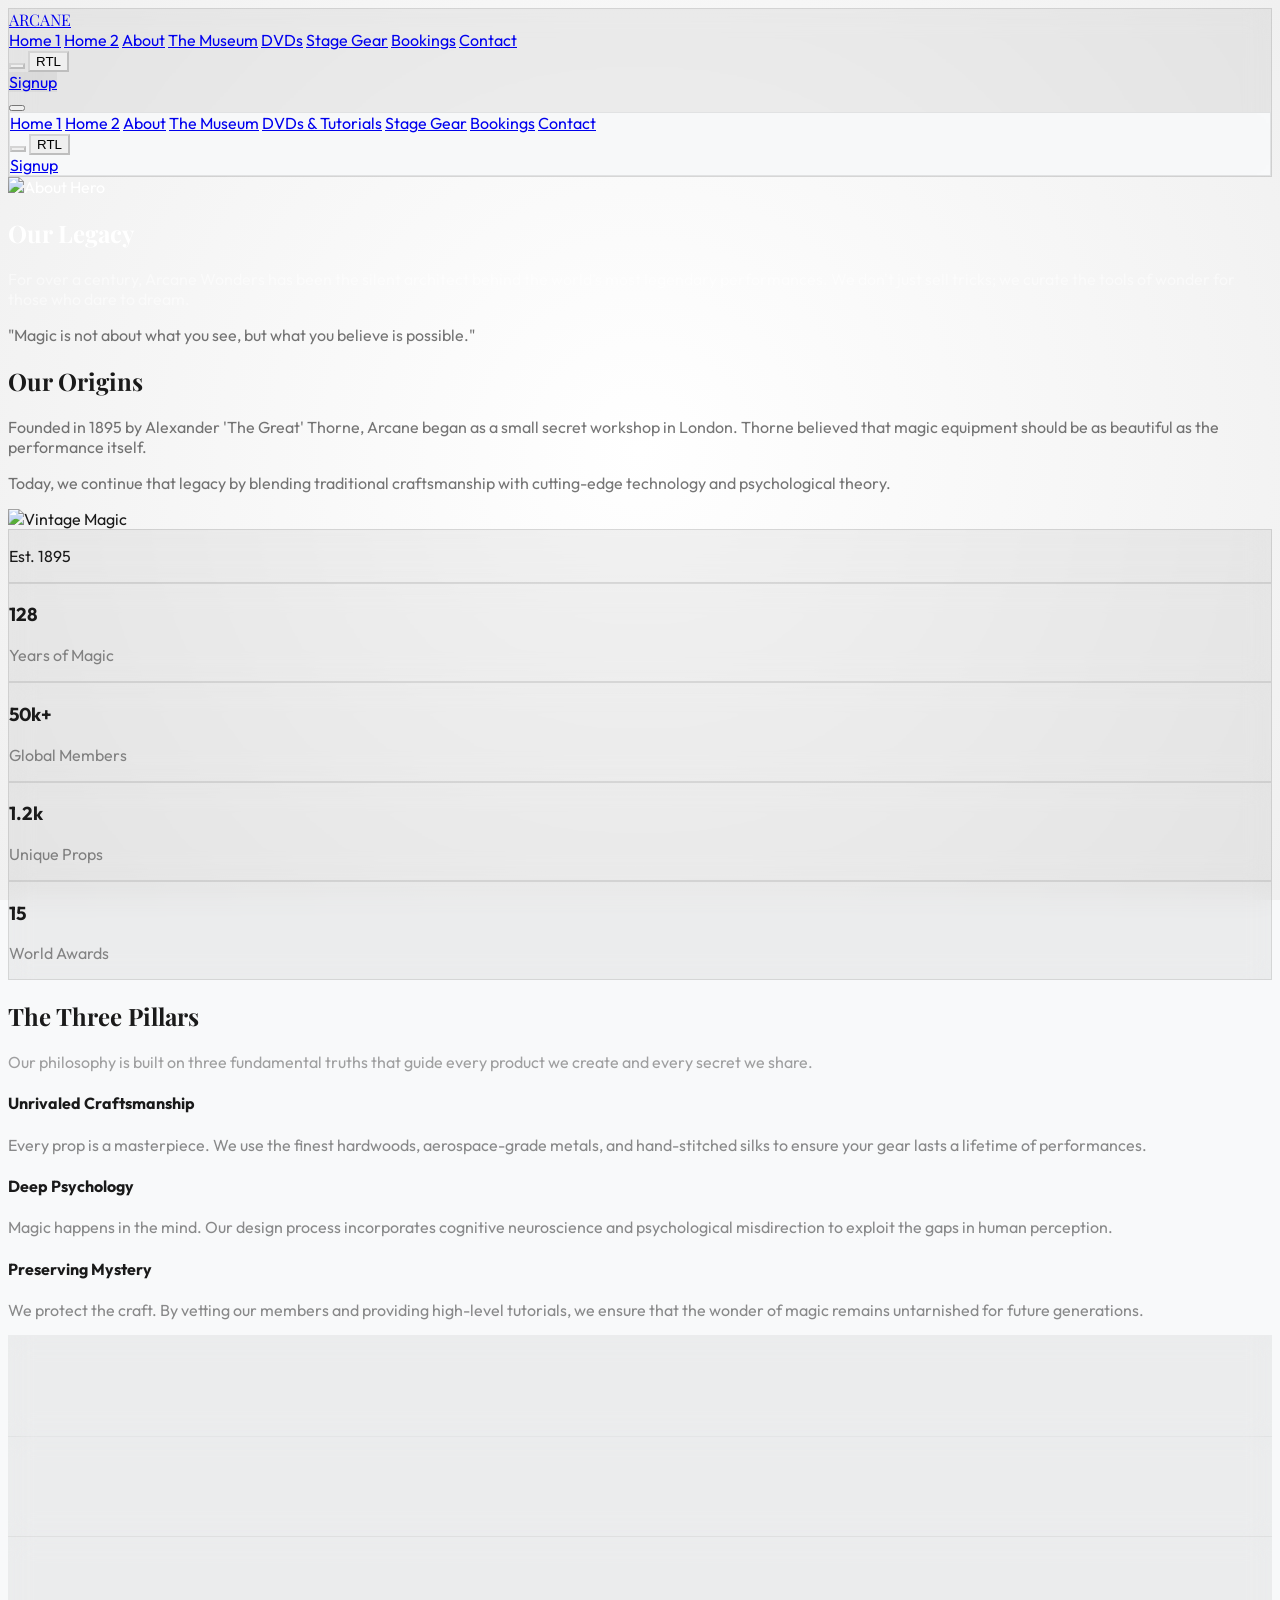
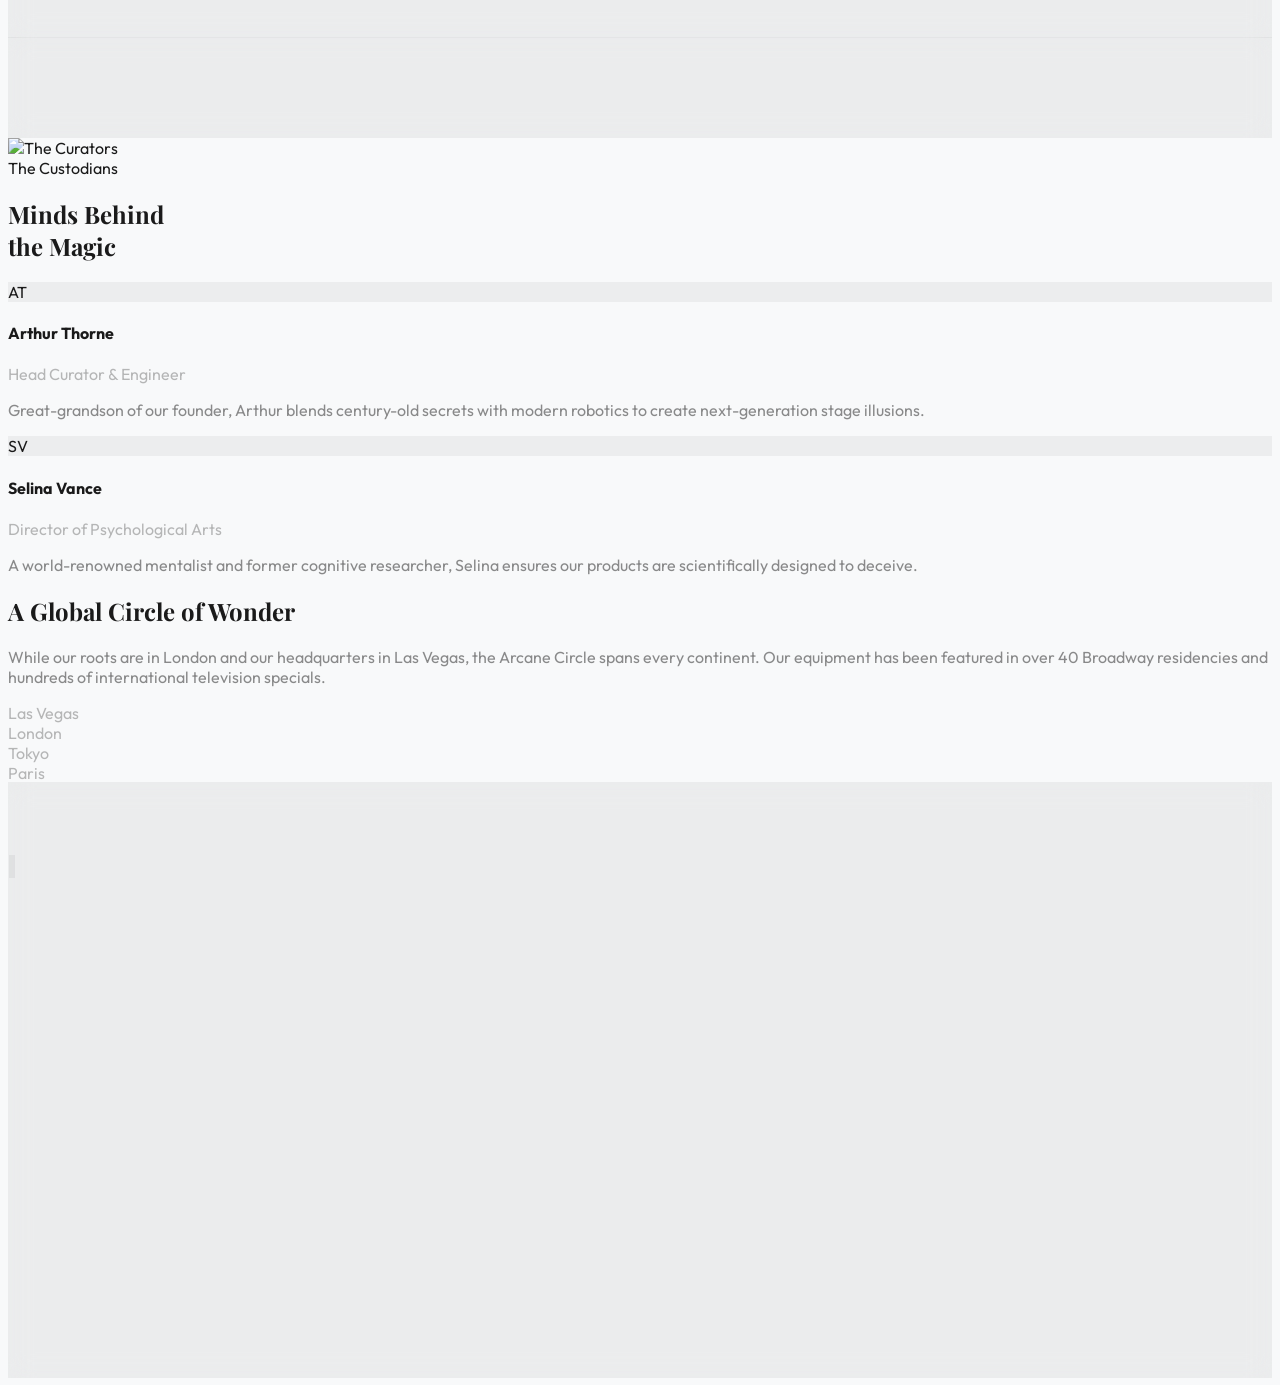
==== commit 93333d35: "login" ====
--- a/about.html
+++ b/about.html
@@ -1,5 +1,5 @@
 <!DOCTYPE html>
-<html lang="en" dir="ltr" data-theme="dark">
+<html lang="en" dir="ltr" data-theme="light">
 
 <head>
     <meta charset="UTF-8">
@@ -35,11 +35,11 @@
         <div class="max-w-7xl mx-auto px-4 sm:px-6 lg:px-8">
             <div class="flex justify-between h-20 items-center">
                 <!-- Logo -->
-                <div class="flex-shrink-0 flex items-center gap-2">
+                <a href="index.html" class="flex-shrink-0 flex items-center gap-2 hover:opacity-80 transition-opacity">
                     <i class="ri-magic-line text-3xl text-neonPurple neon-text-purple"></i>
                     <span
                         class="text-2xl font-magic font-bold tracking-wider bg-gradient-to-r from-neonPurple to-electricBlue bg-clip-text text-transparent">ARCANE</span>
-                </div>
+                </a>
 
                 <!-- Desktop Menu -->
                 <div class="hidden lg:flex items-center space-x-6">
@@ -59,18 +59,19 @@
 
                 <!-- Utilities -->
                 <div class="flex items-center gap-3">
-                    <button id="theme-toggle" class="w-10 h-10 flex items-center justify-center hover:bg-white/10 rounded-lg transition-all"
+                    <button id="theme-toggle"
+                        class="hidden sm:flex w-10 h-10 items-center justify-center border border-white/20 rounded-lg hover:bg-white/10 hover:border-neonPurple hover:text-neonPurple transition-all"
                         title="Toggle Theme">
                         <i class="ri-sun-line text-xl"></i>
                     </button>
                     <button id="rtl-toggle"
-                        class="w-10 h-10 flex items-center justify-center border border-white/20 rounded-lg text-xs font-bold hover:border-neonPurple transition-all"
+                        class="hidden sm:flex w-10 h-10 items-center justify-center border border-white/20 rounded-lg text-xs font-bold hover:bg-white/10 hover:border-neonPurple hover:text-neonPurple transition-all"
                         title="Switch Direction">
                         RTL
                     </button>
-                    <div class="hidden sm:flex items-center gap-3 mr-2">
+                    <div class="hidden lg:flex items-center gap-3 mr-2">
                         <a href="signup.html"
-                            class="px-4 py-2 bg-white/5 border border-white/10 rounded-lg text-sm font-bold hover:bg-neonPurple/20 hover:border-neonPurple transition-all">Signup</a>
+                            class="h-10 px-4 flex items-center justify-center bg-white/5 border border-white/20 rounded-lg text-sm font-bold hover:bg-neonPurple/20 hover:border-neonPurple hover:shadow-[0_0_15px_rgba(188,19,254,0.3)] transition-all">Signup</a>
                     </div>
                     <button id="menu-btn" class="lg:hidden p-2 hover:bg-white/10 rounded-full">
                         <i class="ri-menu-line text-2xl"></i>
@@ -101,6 +102,18 @@
             <a href="booking.html" class="text-lg font-medium text-gold border-b border-white/5 pb-2">Bookings</a>
             <a href="contact.html"
                 class="text-lg font-medium hover:text-neonPurple transition-colors border-b border-white/5 pb-2">Contact</a>
+            <div class="flex items-center gap-4 pt-4 border-t border-white/5 sm:hidden">
+                <button id="theme-toggle"
+                    class="w-10 h-10 flex items-center justify-center border border-white/20 rounded-lg hover:bg-white/10 hover:border-neonPurple hover:text-neonPurple transition-all"
+                    title="Toggle Theme">
+                    <i class="ri-sun-line text-xl"></i>
+                </button>
+                <button id="rtl-toggle"
+                    class="w-10 h-10 flex items-center justify-center border border-white/20 rounded-lg text-xs font-bold hover:bg-white/10 hover:border-neonPurple hover:text-neonPurple transition-all"
+                    title="Switch Direction">
+                    RTL
+                </button>
+            </div>
             <div class="pt-4">
                 <a href="signup.html" class="block w-full py-3 text-center bg-neonPurple rounded-xl font-bold text-sm">Signup</a>
             </div>
@@ -108,7 +121,7 @@
     </nav>
 
     <!-- Banner Hero -->
-    <section class="relative h-[40vh] min-h-[300px] flex items-center overflow-hidden mt-20">
+    <section class="relative h-auto min-h-[400px] py-20 md:py-0 md:h-[40vh] md:min-h-[300px] flex items-center overflow-hidden mt-20">
         <div class="absolute inset-0 z-0">
             <img src="https://images.unsplash.com/photo-1543857182-68106299b6b2?auto=format&fit=crop&q=80&w=2000"
                 class="w-full h-full object-cover" alt="About Hero">
@@ -135,7 +148,7 @@
                     believe is possible."</p>
             </div>
 
-            <div class="grid md:grid-cols-2 gap-16 items-center mb-32">
+            <div class="grid grid-cols-1 md:grid-cols-2 gap-16 items-center mb-32">
                 <div>
                     <h2 class="text-2xl font-magic font-bold mb-6">Our Origins</h2>
                     <p class="text-white/60 mb-6 leading-relaxed">Founded in 1895 by Alexander 'The Great' Thorne,
@@ -243,7 +256,7 @@
                         <img src="https://images.pexels.com/photos/12962941/pexels-photo-12962941.jpeg" class="rounded-[4rem] border border-white/10 relative z-10 shadow-2xl hover:scale-[1.02] transition-transform duration-700 w-full max-w-lg mx-auto" alt="The Curators">
                     </div>
 
-            <div class="space-y-12">
+            <div class="space-y-12 px-6 sm:px-12 lg:px-0">
                 <div>
                     <span class="text-gold font-bold tracking-[0.3em] uppercase text-xs mb-6 block">The
                         Custodians</span>
@@ -314,11 +327,11 @@
 
         <div class="max-w-7xl mx-auto px-4 grid grid-cols-1 md:grid-cols-2 lg:grid-cols-4 gap-12 relative z-10">
             <div class="lg:col-span-1">
-                <div class="flex items-center gap-2 mb-6">
+                <a href="index.html" class="flex items-center gap-2 mb-6 hover:opacity-80 transition-opacity">
                     <i class="ri-magic-line text-3xl text-neonPurple neon-text-purple"></i>
                     <span
                         class="text-2xl font-magic font-bold tracking-wider bg-gradient-to-r from-neonPurple to-electricBlue bg-clip-text text-transparent">ARCANE</span>
-                </div>
+                </a>
                 <p class="text-white/50 max-w-sm mb-8 leading-relaxed">
                     Unlocking the secrets of the impossible since 1895. Join our legacy of wonder and mastery.
                 </p>
@@ -389,7 +402,7 @@
 
         <div
             class="max-w-7xl mx-auto px-4 mt-24 pt-8 border-t border-white/5 flex flex-col md:flex-row justify-between items-center gap-6 text-white/30 text-[10px] uppercase tracking-widest font-bold">
-            <p>© 2026 Arcane Wonders. All Rights Reserved.</p>
+            <p>© 2026 <a href="index.html" class="hover:text-neonPurple transition-colors">Arcane Wonders</a>. All Rights Reserved.</p>
             <div class="flex gap-8">
                 <a href="#" class="hover:text-white transition-colors">Privacy Policy</a>
                 <a href="#" class="hover:text-white transition-colors">Terms of Service</a>
--- a/assets/css/style.css
+++ b/assets/css/style.css
@@ -88,6 +88,28 @@
 
 .animate-float {
     animation: float 3s ease-in-out infinite;
+}
+
+.animate-scroll {
+    overflow-x: auto;
+    scroll-behavior: smooth;
+    -ms-overflow-style: none;
+    scrollbar-width: none;
+}
+
+.animate-scroll::-webkit-scrollbar {
+    display: none;
+}
+
+.reveal {
+    opacity: 0;
+    transform: translateY(30px);
+    transition: all 0.8s cubic-bezier(0.4, 0, 0.2, 1);
+}
+
+.animate-in {
+    opacity: 1 !important;
+    transform: translateY(0) !important;
 }
 
 @keyframes pulse-glow {
@@ -142,6 +164,7 @@
 
 /* Light Mode Utility Overrides */
 [data-theme="light"] .text-white { color: #1a1a1a !important; }
+[data-theme="light"] .bg-black\/60.text-white { color: white !important; }
 [data-theme="light"] .text-white\/10 { color: rgba(26, 26, 26, 0.1) !important; }
 [data-theme="light"] .text-white\/20 { color: rgba(26, 26, 26, 0.2) !important; }
 [data-theme="light"] .text-white\/30 { color: rgba(26, 26, 26, 0.3) !important; }
@@ -267,6 +290,11 @@
 [data-theme="light"] section:first-of-type .border-white\/40 { border-color: rgba(255, 255, 255, 0.4) !important; }
 [data-theme="light"] section:first-of-type .border-white\/50 { border-color: rgba(255, 255, 255, 0.5) !important; }
 
+[data-theme="light"] section:first-of-type .bg-white { background-color: white !important; }
+[data-theme="light"] section:first-of-type .text-deepBlack { color: #050505 !important; }
+[data-theme="light"] section:first-of-type .bg-neonPurple { background-color: #bc13fe !important; }
+[data-theme="light"] section:first-of-type .hover\:text-white:hover { color: white !important; }
 [data-theme="light"] section:first-of-type .bg-white\/5 { background-color: rgba(255, 255, 255, 0.05) !important; }
 [data-theme="light"] section:first-of-type .bg-white\/10 { background-color: rgba(255, 255, 255, 0.1) !important; }
 [data-theme="light"] section:first-of-type .bg-white\/20 { background-color: rgba(255, 255, 255, 0.2) !important; }
+
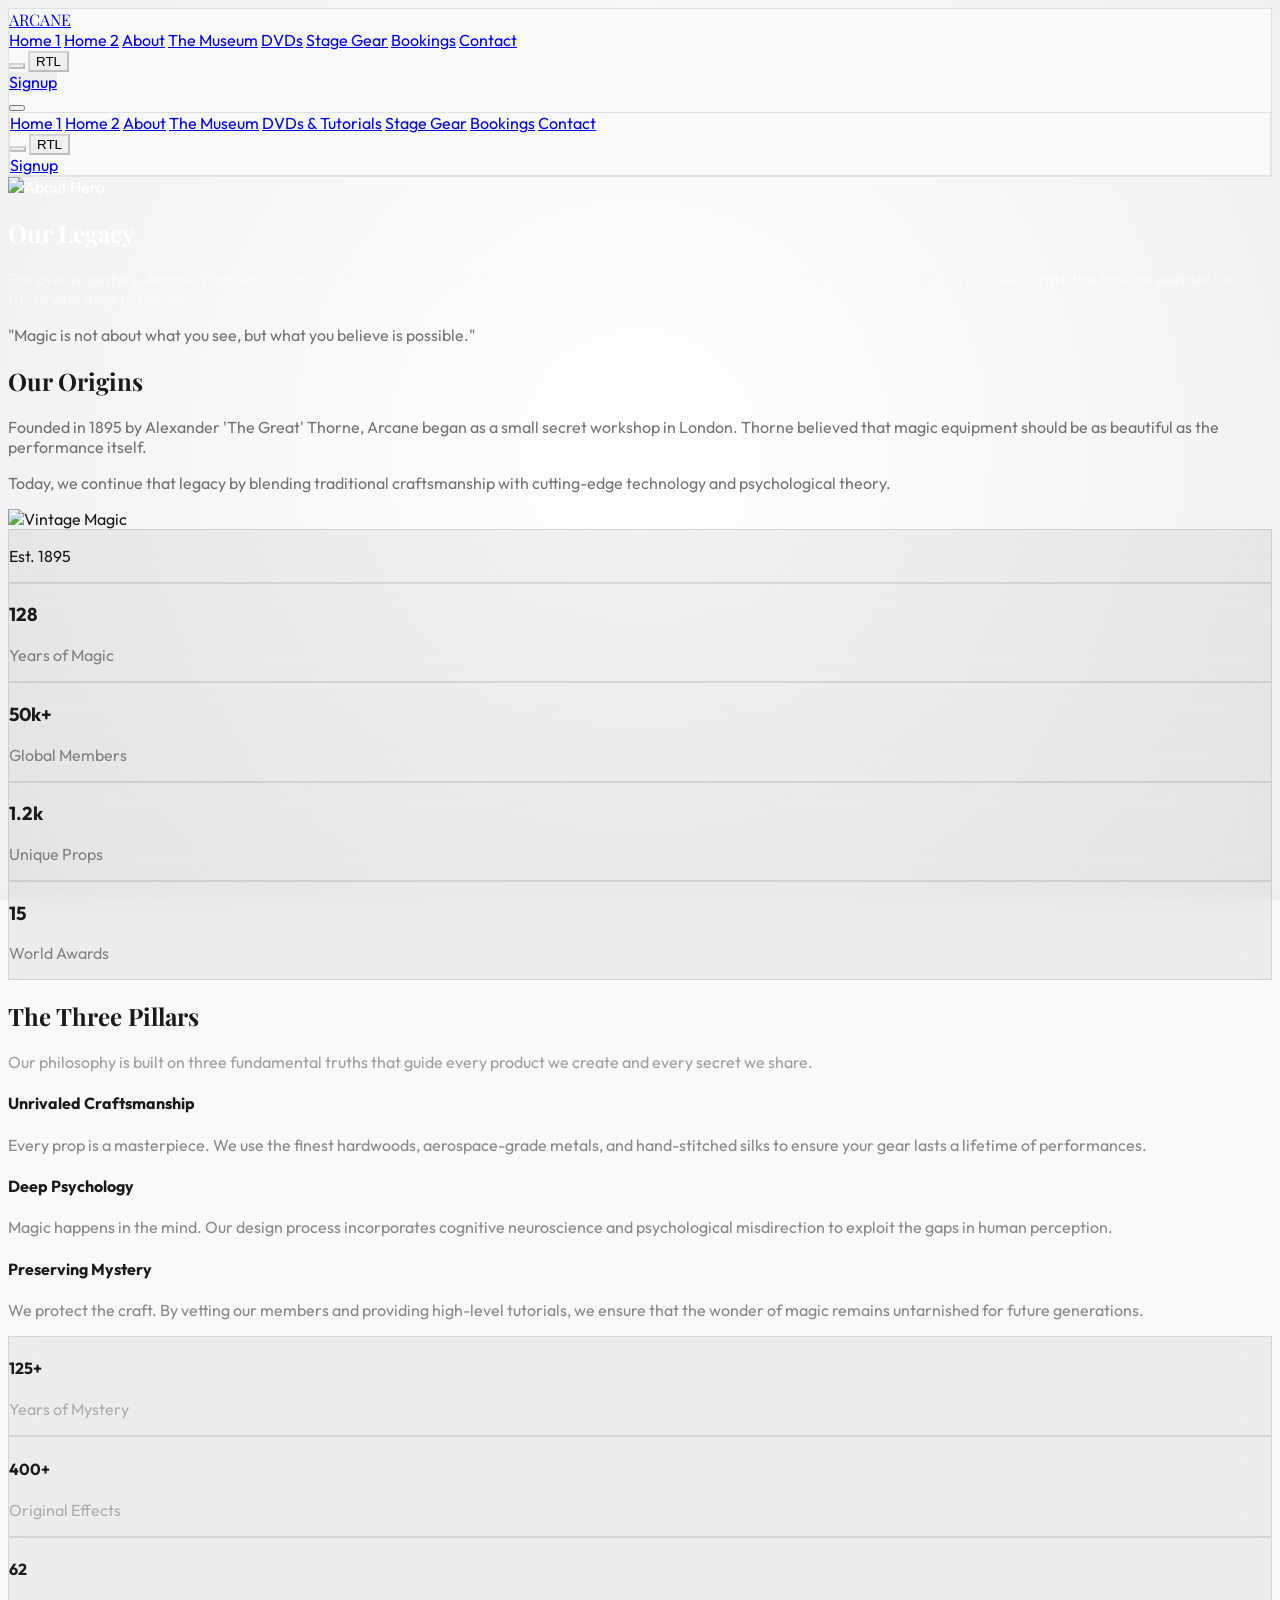
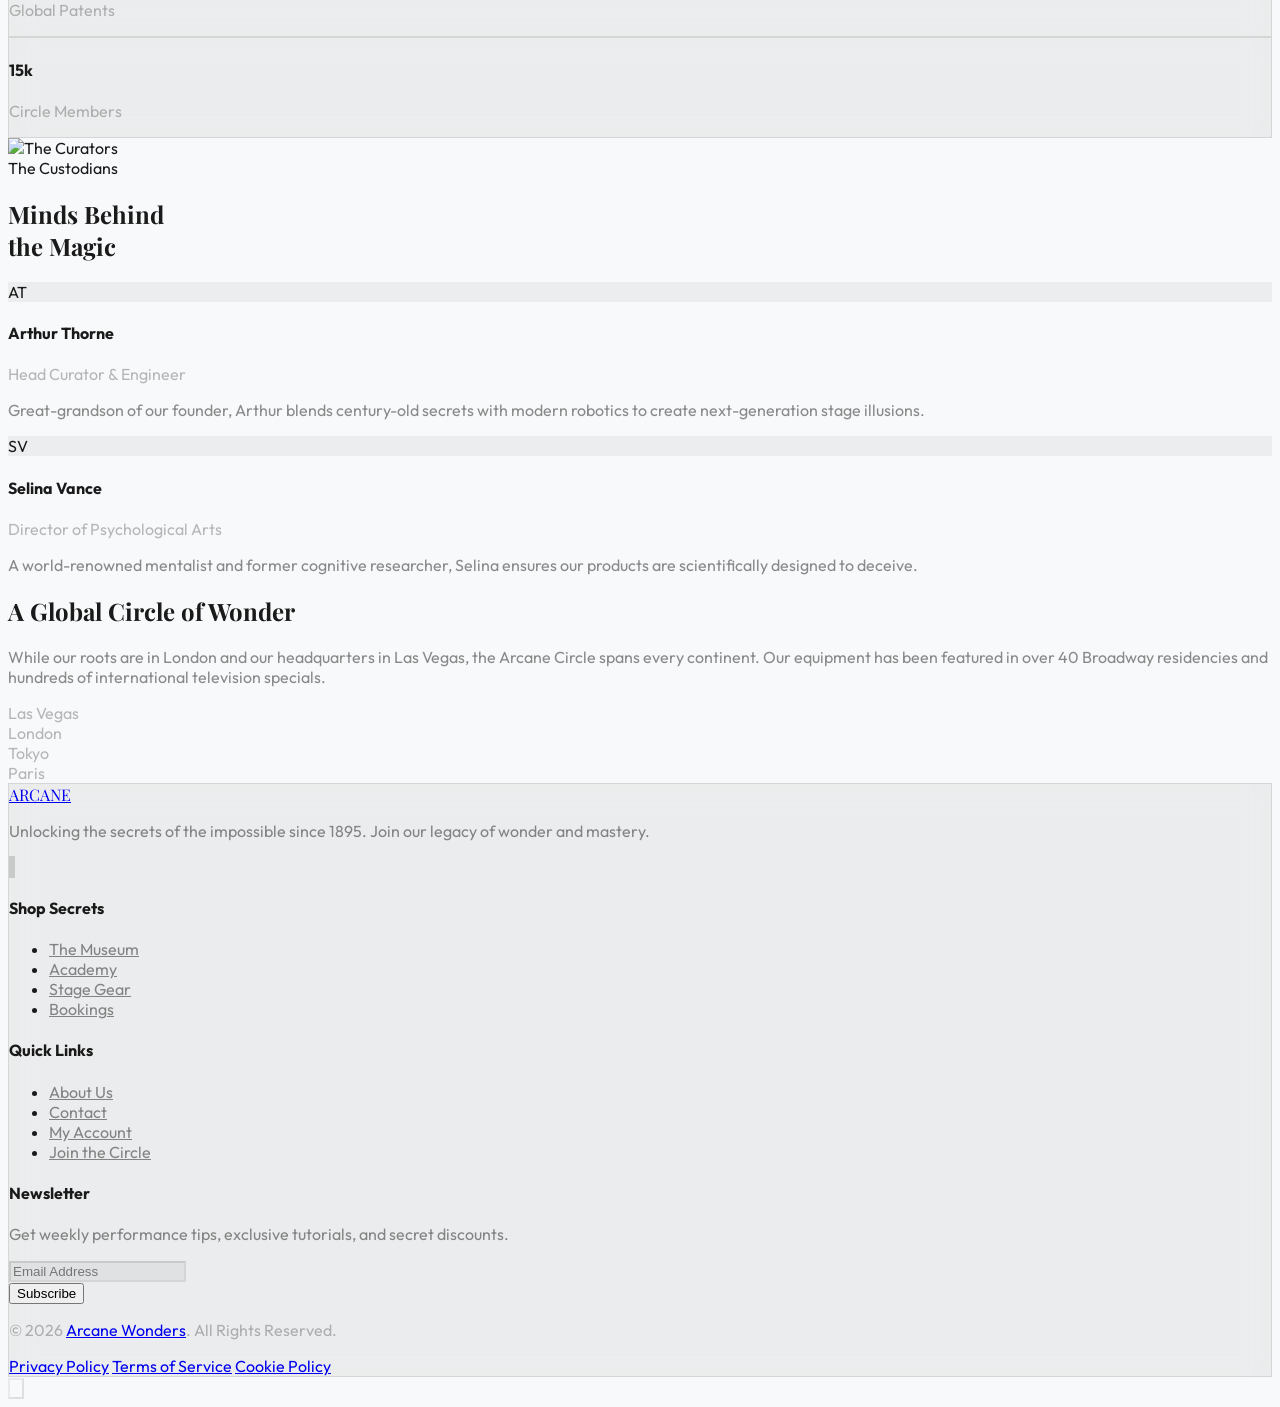
==== commit 56794a74: "contact" ====
--- a/about.html
+++ b/about.html
@@ -412,6 +412,17 @@
     </footer>
 
     <script src="assets/js/main.js"></script>
+
+    
+
+    <!-- Back to Top Button -->
+    <button id="back-to-top" class="fixed bottom-8 right-8 z-50 w-14 h-14 rounded-full bg-deepBlack/80 backdrop-blur-md text-white shadow-[0_0_20px_rgba(168,85,247,0.4)] transform translate-y-20 opacity-0 transition-all duration-500 hover:scale-110 hover:shadow-[0_0_30px_rgba(168,85,247,0.6)] focus:outline-none flex items-center justify-center border border-white/10">
+        <svg class="absolute inset-0 w-full h-full -rotate-90" viewBox="0 0 100 100">
+            <circle class="text-white/10" stroke="currentColor" stroke-width="4" fill="transparent" r="45" cx="50" cy="50"></circle>
+            <circle id="back-to-top-progress" class="text-neonPurple transition-all duration-100" stroke="currentColor" stroke-width="4" stroke-dasharray="283" stroke-dashoffset="283" stroke-linecap="round" fill="transparent" r="45" cx="50" cy="50"></circle>
+        </svg>
+        <i class="ri-arrow-up-line text-2xl relative z-10"></i>
+    </button>
 </body>
 
 </html>
--- a/assets/css/style.css
+++ b/assets/css/style.css
@@ -39,6 +39,29 @@
     backdrop-filter: blur(12px);
     -webkit-backdrop-filter: blur(12px);
     border: 1px solid var(--glass-border);
+}
+
+/* Fixed Navbar Background - Constant */
+nav.glass {
+    background: var(--deep-black) !important;
+    background-color: var(--deep-black) !important;
+    border-bottom: 1px solid var(--glass-border);
+    transition: all 0.3s ease;
+}
+
+[data-theme="light"] nav.glass {
+    background: var(--deep-black) !important;
+    background-color: var(--deep-black) !important;
+}
+
+.nav-scrolled {
+    box-shadow: 0 10px 30px rgba(0, 0, 0, 0.3);
+    border-color: rgba(188, 19, 254, 0.2) !important;
+}
+
+[data-theme="light"] .nav-scrolled {
+    box-shadow: 0 10px 30px rgba(0, 0, 0, 0.1);
+    border-color: rgba(0, 0, 0, 0.05) !important;
 }
 
 .glass-card {
@@ -174,6 +197,7 @@
 [data-theme="light"] .text-white\/70 { color: rgba(26, 26, 26, 0.7) !important; }
 [data-theme="light"] .text-white\/80 { color: rgba(26, 26, 26, 0.8) !important; }
 [data-theme="light"] .text-white\/90 { color: rgba(26, 26, 26, 0.9) !important; }
+[data-theme="light"] .text-deepBlack { color: var(--deep-black) !important; }
 
 [data-theme="light"] .border-white { border-color: #1a1a1a !important; }
 [data-theme="light"] .border-white\/5 { border-color: rgba(26, 26, 26, 0.05) !important; }
@@ -188,7 +212,7 @@
 [data-theme="light"] .bg-white\/10 { background-color: rgba(26, 26, 26, 0.1) !important; }
 [data-theme="light"] .bg-white\/20 { background-color: rgba(26, 26, 26, 0.2) !important; }
 
-[data-theme="light"] .hover\:text-white:hover { color: #1a1a1a !important; }
+[data-theme="light"] .hover\:text-white:hover { color: white !important; }
 [data-theme="light"] .hover\:bg-white\/5:hover { background-color: rgba(26, 26, 26, 0.05) !important; }
 [data-theme="light"] .hover\:bg-white\/10:hover { background-color: rgba(26, 26, 26, 0.1) !important; }
 [data-theme="light"] .hover\:border-white\/20:hover { border-color: rgba(26, 26, 26, 0.2) !important; }
